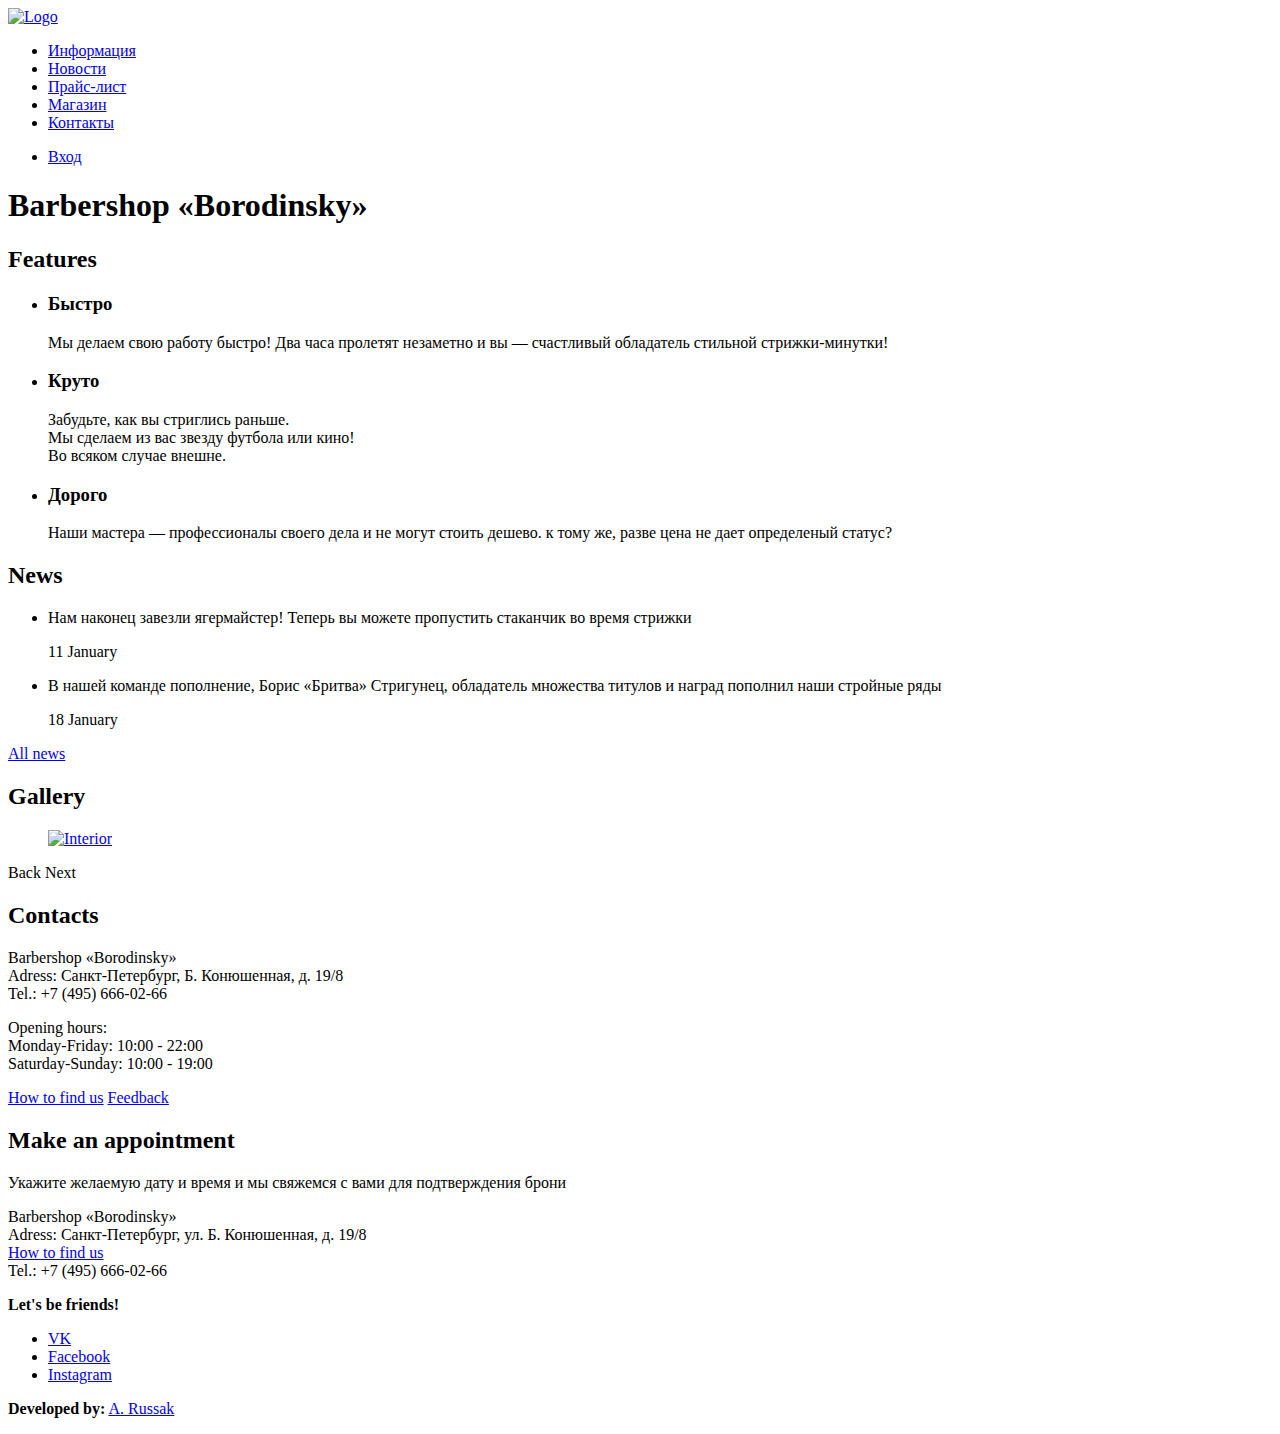
==== index.html @ 5073165b "footer added" ====
<!DOCTYPE html>
<html lang="ru">
  <head>
    <meta charset="utf-8">
    <title>Barbershop «Borodinsky»</title>
  </head>
  <body>

  <header class="main-header">
    <nav class="main-navigation">
      <a class="main-header-logo" href="index.html">
        <img src="img/index-logo.svg" width="368" height="153" alt="Logo">
      </a>
      <ul class="site-navigation">
        <li><a href="#">Информация</a></li>
        <li><a href="#">Новости</a></li>
        <li><a href="#">Прайс-лист</a></li>
        <li><a href="#">Магазин</a></li>
        <li><a href="#">Контакты</a></li>
      </ul>
      <ul class="user-navigation">
        <li class="login-link"><a href="#">Вход</a></li>
      </ul>
    </nav>
  </header>

  <main class="container">
    <h1 class="visually-hidden">Barbershop «Borodinsky»</h1>

    <section class="features">
      <h2 class="visually-hidden">Features</h2>
      <ul class="features-list">
        <li class="feature-item">
          <h3>Быстро</h3>
          <p>
            Мы делаем свою работу быстро! Два часа пролетят незаметно и вы — счастливый обладатель стильной стрижки-минутки!
          </p>
        </li>
        <li class="feature-item">
          <h3>Круто</h3>
          <p>
            Забудьте, как вы стриглись раньше.<br>
            Мы сделаем из вас звезду футбола или кино!<br>
            Во всяком случае внешне.
          </p>
        </li>
        <li class="feature-item">
          <h3>Дорого</h3>
          <p>
            Наши мастера — профессионалы своего дела и не могут стоить дешево. к тому же, разве цена не дает определеный статус?
          </p>
        </li>
      </ul>
    </section>

    <section class="news">
      <h2>News</h2>
      <ul class="news-list">
        <li class="news-item">
          <p>
            Нам наконец завезли ягермайстер! Теперь вы можете пропустить стаканчик во время стрижки
          </p>
          <time datetime="2019-01-11">11 January</time>
        </li>
        <li class="news-item">
          <p>
            В нашей команде пополнение, Борис «Бритва» Стригунец, обладaтель множества титулов и наград пополнил наши стройные ряды
          </p>
          <time datetime="2019-01-18">18 January</time>
        </li>
      </ul>
      <a class="button" href="news.html">All news</a>
    </section>

    <section class="gallery">
      <h2>Gallery</h2>
      <figure class="gallery-content">
        <a href="#"><img src="img/studio.jpg" width="286" height="164" alt="Interior"></a>
      </figure>
      <span class="button gallery-button gallery-button-back">Back</span>
      <span class="button gallery-button gallery-button-next">Next</span>
    </section>

    <section class="contacts">
      <h2>Contacts</h2>
      <p>
        Barbershop «Borodinsky»<br>
        Adress: Санкт-Петербург, Б. Конюшенная, д. 19/8<br>
        Tel.: +7 (495) 666-02-66
      </p>
      <p>
        Opening hours:<br>
        Monday-Friday: 10:00 - 22:00<br>
        Saturday-Sunday: 10:00 - 19:00
      </p>
      <a class="button" href="map.html">How to find us</a>
      <a class="button" href="contacts.html">Feedback</a>
    </section>

    <section class="appointment">
      <h2>Make an appointment</h2>
      <p class="appointment-info">
        Укажите желаемую дату и время и мы свяжемся с вами для подтверждения брони
      </p>
    </section>
  </main>

  <footer class="main-footer">
      <p class="footer-contacts">
          Barbershop «Borodinsky»<br>
          Adress: Санкт-Петербург, ул. Б. Конюшенная, д. 19/8<br>
          <a href="map.html">How to find us</a><br>
          Tel.: +7 (495) 666-02-66
      </p>
      <div class="footer-social">
          <b>Let's be friends!</b>
          <ul>
              <li>
                  <a class="social-button" href="#">VK</a>
              </li>
              <li>
                  <a class="social-button" href="#">Facebook</a>
              </li>
              <li>
                  <a class="social-button" href="#">Instagram</a>
              </li>
          </ul>
      </div>
      <p class="footer-copyright">
          <b>Developed by:</b>
          <a class="button" href="#">A. Russak</a>
      </p>
  </footer>

  </body>
</html>
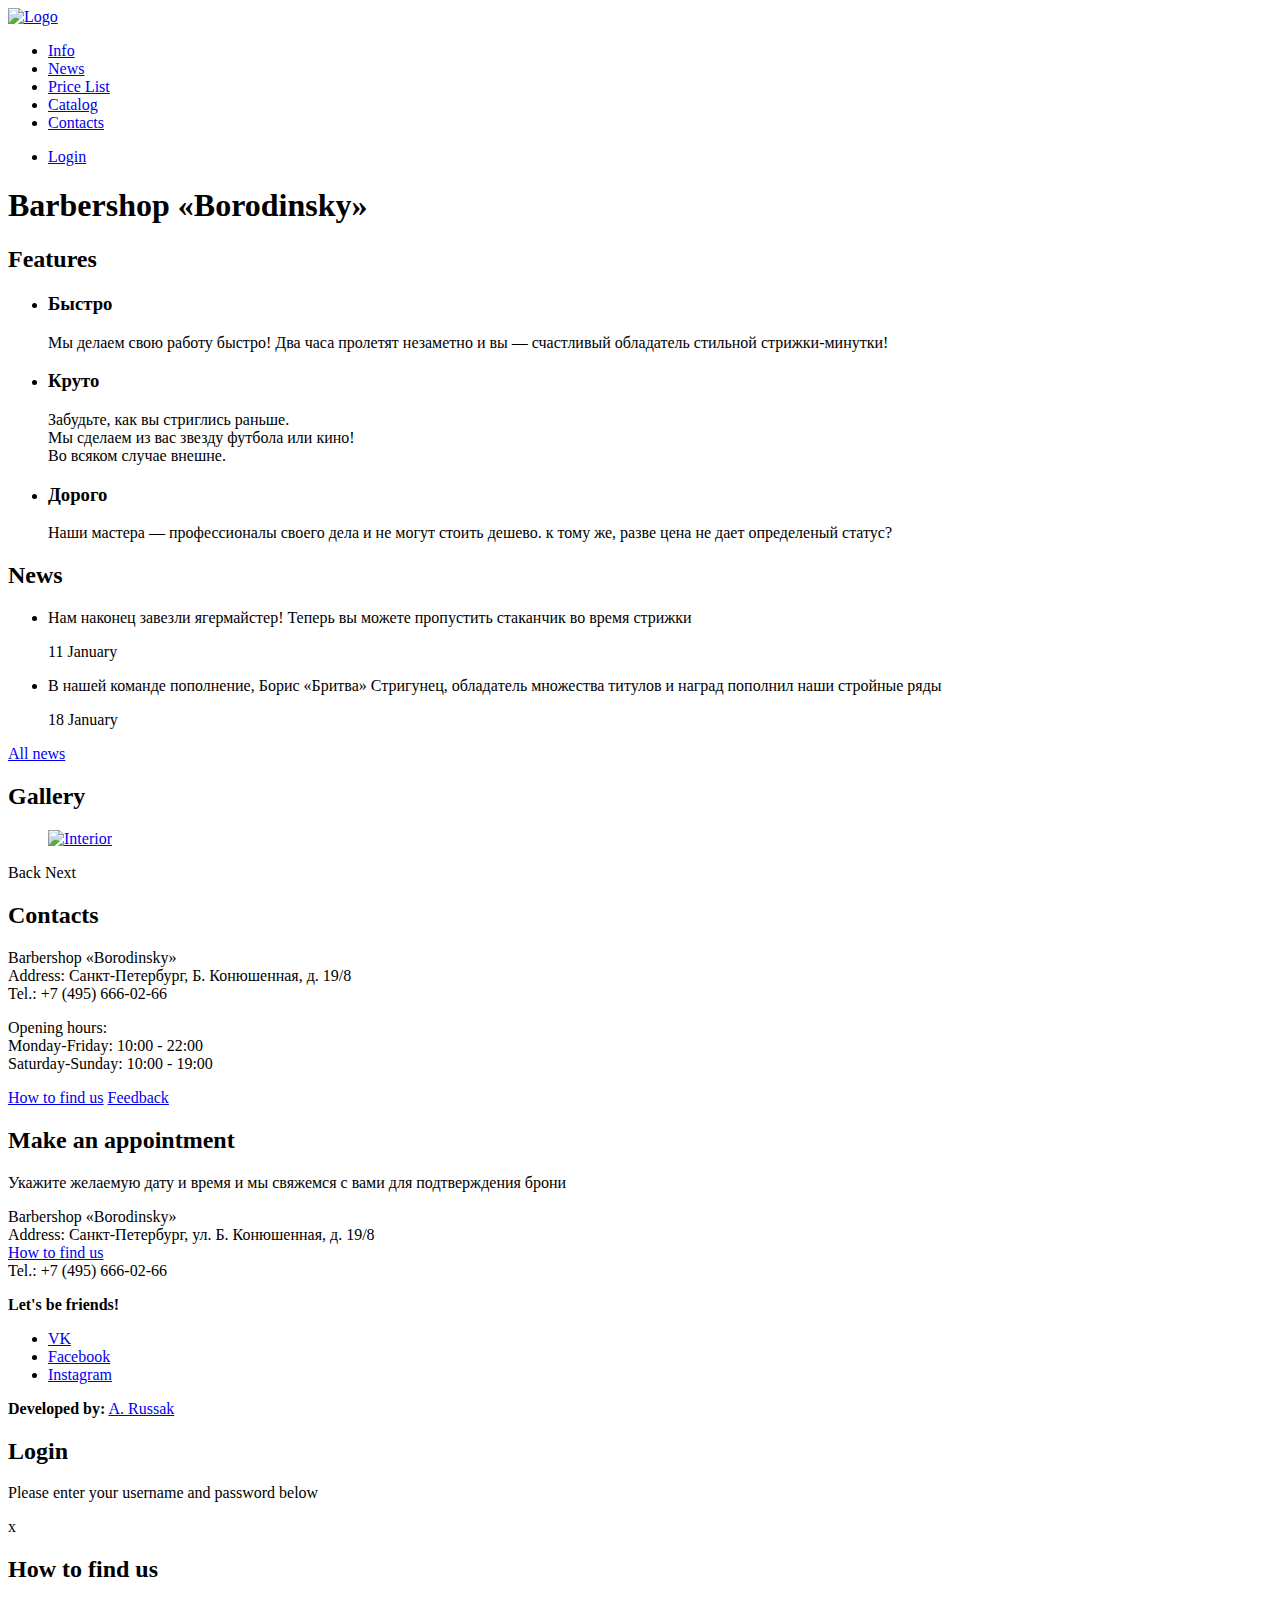
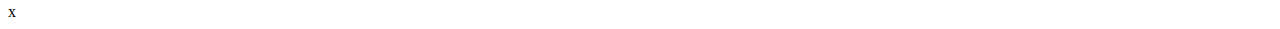
==== commit da6a143c: "new pages added" ====
--- a/index.html
+++ b/index.html
@@ -1,5 +1,5 @@
 <!DOCTYPE html>
-<html lang="ru">
+<html lang="en">
   <head>
     <meta charset="utf-8">
     <title>Barbershop «Borodinsky»</title>
@@ -11,16 +11,16 @@
       <a class="main-header-logo" href="index.html">
         <img src="img/index-logo.svg" width="368" height="153" alt="Logo">
       </a>
-      <ul class="site-navigation">
-        <li><a href="#">Информация</a></li>
-        <li><a href="#">Новости</a></li>
-        <li><a href="#">Прайс-лист</a></li>
-        <li><a href="#">Магазин</a></li>
-        <li><a href="#">Контакты</a></li>
-      </ul>
-      <ul class="user-navigation">
-        <li class="login-link"><a href="#">Вход</a></li>
-      </ul>
+        <ul class="site-navigation">
+            <li><a href="info.html">Info</a></li>
+            <li><a href="news.html">News</a></li>
+            <li><a href="price.html">Price List</a></li>
+            <li><a href="catalog.html">Catalog</a></li>
+            <li><a href="contacts.html">Contacts</a></li>
+        </ul>
+        <ul class="user-navigation">
+            <li class="login-link"><a href="#">Login</a></li>
+        </ul>
     </nav>
   </header>
 
@@ -85,7 +85,7 @@
       <h2>Contacts</h2>
       <p>
         Barbershop «Borodinsky»<br>
-        Adress: Санкт-Петербург, Б. Конюшенная, д. 19/8<br>
+        Address: Санкт-Петербург, Б. Конюшенная, д. 19/8<br>
         Tel.: +7 (495) 666-02-66
       </p>
       <p>
@@ -108,7 +108,7 @@
   <footer class="main-footer">
       <p class="footer-contacts">
           Barbershop «Borodinsky»<br>
-          Adress: Санкт-Петербург, ул. Б. Конюшенная, д. 19/8<br>
+          Address: Санкт-Петербург, ул. Б. Конюшенная, д. 19/8<br>
           <a href="map.html">How to find us</a><br>
           Tel.: +7 (495) 666-02-66
       </p>
@@ -132,5 +132,16 @@
       </p>
   </footer>
 
+  <section class="modal modal-login">
+      <h2>Login</h2>
+      <p>Please enter your username and password below</p>
+      <span class="modal-close">x</span>
+  </section>
+
+  <section class="modal modal-map">
+      <h2 class="visually-hidden">How to find us</h2>
+      <span class="modal-close">x</span>
+  </section>
+
   </body>
 </html>
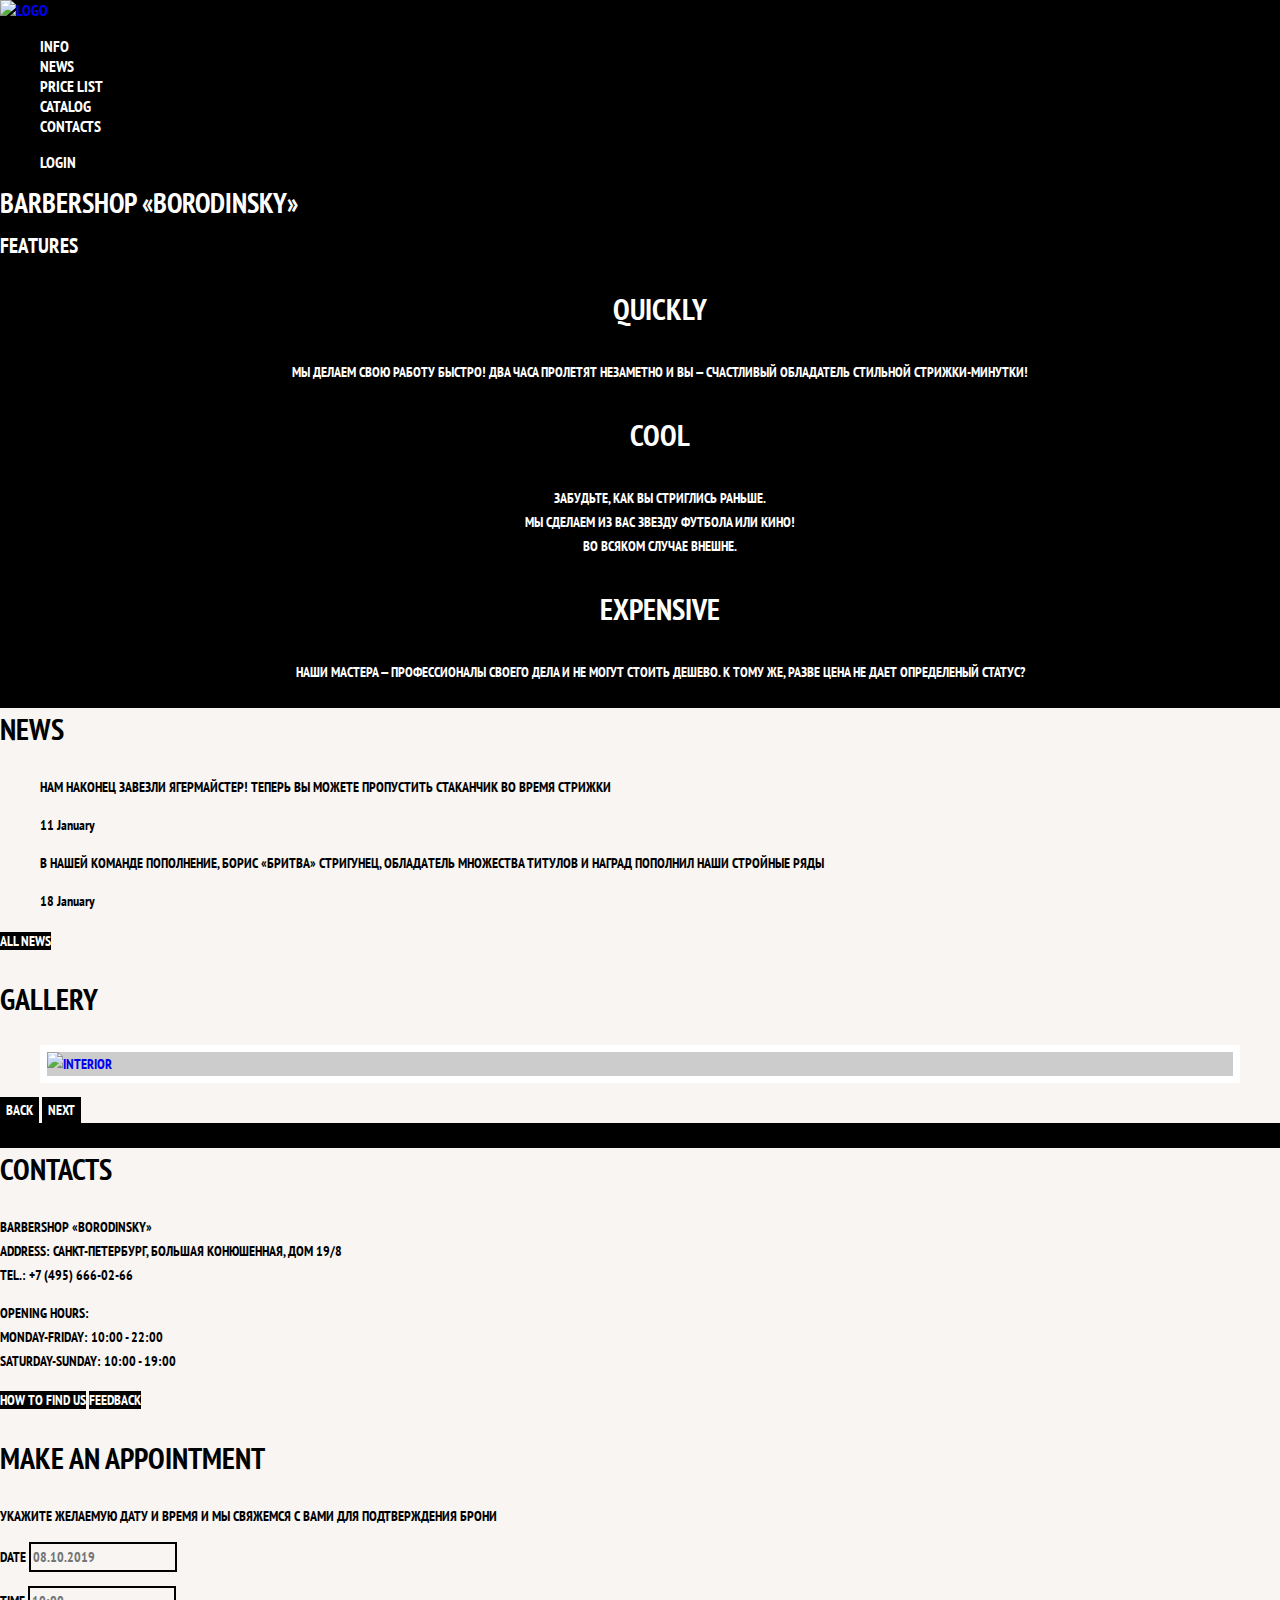
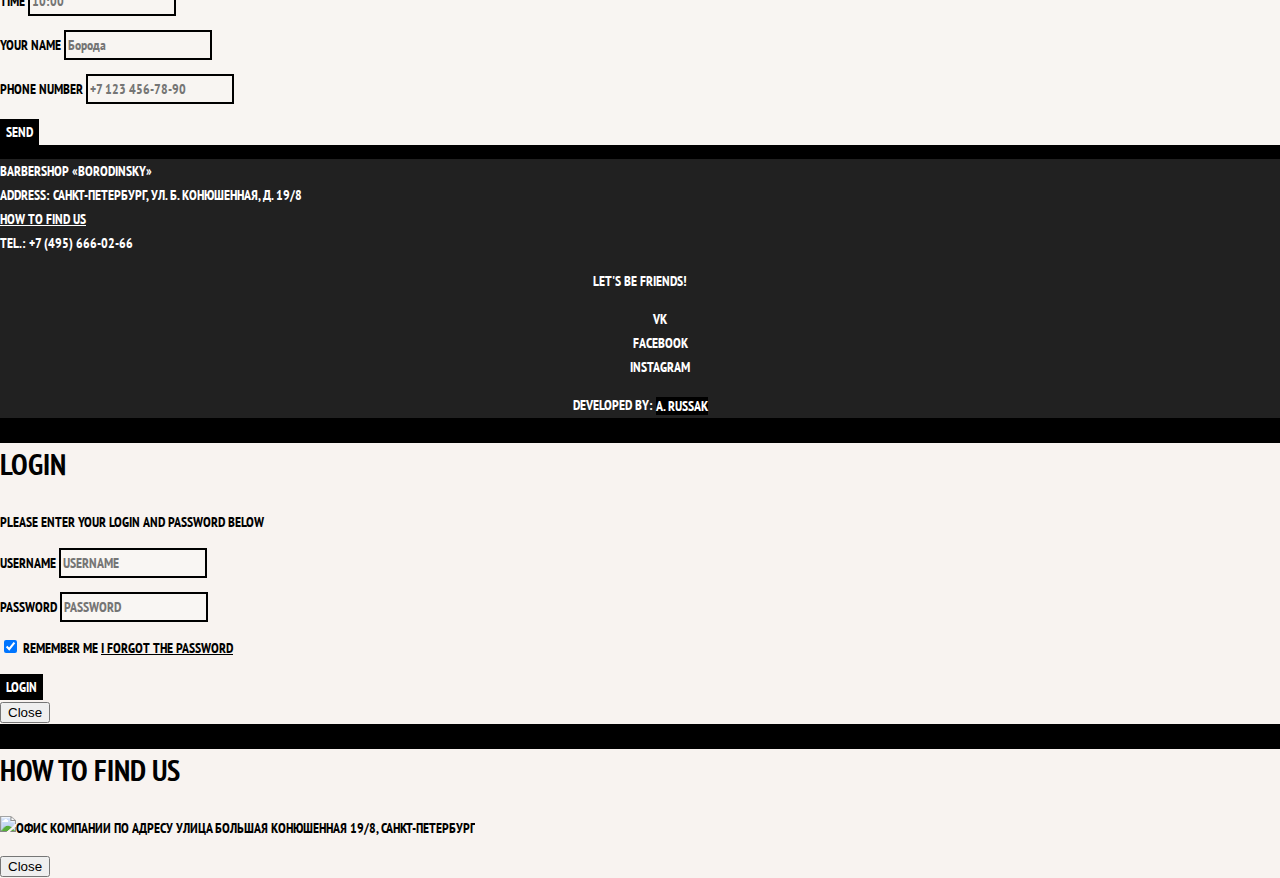
==== commit 0c15ba4d: "commit" ====
--- a/index.html
+++ b/index.html
@@ -3,13 +3,16 @@
   <head>
     <meta charset="utf-8">
     <title>Barbershop «Borodinsky»</title>
+    <link href="https://fonts.googleapis.com/css?family=PT+Sans+Narrow:400,700&display=swap&subset=cyrillic" rel="stylesheet">
+    <link href="css/normalize.css" rel="stylesheet">
+    <link href="css/style.css" rel="stylesheet">
   </head>
   <body>
 
   <header class="main-header">
     <nav class="main-navigation">
       <a class="main-header-logo" href="index.html">
-        <img src="img/index-logo.svg" width="368" height="153" alt="Logo">
+        <img src="img/index-logo.svg" width="369" height="153" alt="Logo">
       </a>
         <ul class="site-navigation">
             <li><a href="info.html">Info</a></li>
@@ -19,7 +22,9 @@
             <li><a href="contacts.html">Contacts</a></li>
         </ul>
         <ul class="user-navigation">
-            <li class="login-link"><a href="#">Login</a></li>
+            <li>
+                <a class="login-link" href="login.html">Login</a>
+            </li>
         </ul>
     </nav>
   </header>
@@ -31,13 +36,13 @@
       <h2 class="visually-hidden">Features</h2>
       <ul class="features-list">
         <li class="feature-item">
-          <h3>Быстро</h3>
+          <h3>Quickly</h3>
           <p>
             Мы делаем свою работу быстро! Два часа пролетят незаметно и вы — счастливый обладатель стильной стрижки-минутки!
           </p>
         </li>
         <li class="feature-item">
-          <h3>Круто</h3>
+          <h3>Cool</h3>
           <p>
             Забудьте, как вы стриглись раньше.<br>
             Мы сделаем из вас звезду футбола или кино!<br>
@@ -45,7 +50,7 @@
           </p>
         </li>
         <li class="feature-item">
-          <h3>Дорого</h3>
+          <h3>Expensive</h3>
           <p>
             Наши мастера — профессионалы своего дела и не могут стоить дешево. к тому же, разве цена не дает определеный статус?
           </p>
@@ -53,56 +58,81 @@
       </ul>
     </section>
 
-    <section class="news">
-      <h2>News</h2>
-      <ul class="news-list">
-        <li class="news-item">
+    <div class="index-columns">
+        <section class="news">
+          <h2>News</h2>
+          <ul class="news-list">
+            <li class="news-item">
+              <p>
+                Нам наконец завезли ягермайстер! Теперь вы можете пропустить стаканчик во время стрижки
+              </p>
+              <time datetime="2019-01-11">11 January</time>
+            </li>
+            <li class="news-item">
+              <p>
+                В нашей команде пополнение, Борис «Бритва» Стригунец, обладaтель множества титулов и наград пополнил наши стройные ряды
+              </p>
+              <time datetime="2019-01-18">18 January</time>
+            </li>
+          </ul>
+          <a class="button" href="news.html">All news</a>
+        </section>
+
+        <section class="gallery">
+          <h2>Gallery</h2>
+          <figure class="gallery-content">
+            <a href="#">
+                <img src="img/studio.jpg" width="286" height="164" alt="Interior">
+            </a>
+          </figure>
+          <button type="button" class="button gallery-button gallery-button-back">Back</button>
+          <button type="button" class="button gallery-button gallery-button-next">Next</button>
+        </section>
+    </div>
+
+    <div class="index-columns">
+        <section class="contacts">
+          <h2>Contacts</h2>
           <p>
-            Нам наконец завезли ягермайстер! Теперь вы можете пропустить стаканчик во время стрижки
+            Barbershop «Borodinsky»<br>
+            Address: Санкт-Петербург, Большая Конюшенная, дом 19/8<br>
+            Tel.: +7 (495) 666-02-66
           </p>
-          <time datetime="2019-01-11">11 January</time>
-        </li>
-        <li class="news-item">
           <p>
-            В нашей команде пополнение, Борис «Бритва» Стригунец, обладaтель множества титулов и наград пополнил наши стройные ряды
+            Opening hours:<br>
+            Monday-Friday: 10:00 - 22:00<br>
+            Saturday-Sunday: 10:00 - 19:00
           </p>
-          <time datetime="2019-01-18">18 January</time>
-        </li>
-      </ul>
-      <a class="button" href="news.html">All news</a>
-    </section>
+          <a class="button" href="map.html">How to find us</a>
+          <a class="button" href="contacts.html">Feedback</a>
+        </section>
 
-    <section class="gallery">
-      <h2>Gallery</h2>
-      <figure class="gallery-content">
-        <a href="#"><img src="img/studio.jpg" width="286" height="164" alt="Interior"></a>
-      </figure>
-      <span class="button gallery-button gallery-button-back">Back</span>
-      <span class="button gallery-button gallery-button-next">Next</span>
-    </section>
-
-    <section class="contacts">
-      <h2>Contacts</h2>
-      <p>
-        Barbershop «Borodinsky»<br>
-        Address: Санкт-Петербург, Б. Конюшенная, д. 19/8<br>
-        Tel.: +7 (495) 666-02-66
-      </p>
-      <p>
-        Opening hours:<br>
-        Monday-Friday: 10:00 - 22:00<br>
-        Saturday-Sunday: 10:00 - 19:00
-      </p>
-      <a class="button" href="map.html">How to find us</a>
-      <a class="button" href="contacts.html">Feedback</a>
-    </section>
-
-    <section class="appointment">
-      <h2>Make an appointment</h2>
-      <p class="appointment-info">
-        Укажите желаемую дату и время и мы свяжемся с вами для подтверждения брони
-      </p>
-    </section>
+        <section class="appointment">
+          <h2>Make an appointment</h2>
+          <p class="appointment-info">
+            Укажите желаемую дату и время и мы свяжемся с вами для подтверждения брони
+          </p>
+            <form class="appointment-form" action="https://echo.htmlacademy.ru" method="post">
+                <p class="appointment-item">
+                    <label for="appointment-date">Date</label>
+                    <input id="appointment-date" type="text" name="date" placeholder="08.10.2019" value="">
+                </p>
+                <p class="appointment-item">
+                    <label for="appointment-time">Time</label>
+                    <input id="appointment-time" type="text" name="time" placeholder="10:00" value="">
+                </p>
+                <p class="appointment-item">
+                    <label for="appointment-name">Your name</label>
+                    <input id="appointment-name" type="text" name="name" placeholder="Борода" value="">
+                </p>
+                <p class="appointment-item">
+                    <label for="appointment-phone">Phone number</label>
+                    <input id="appointment-phone" type="tel" name="phone" placeholder="+7 123 456-78-90" value="">
+                </p>
+                <button type="submit" class="button">Send</button>
+            </form>
+        </section>
+    </div>
   </main>
 
   <footer class="main-footer">
@@ -134,13 +164,35 @@
 
   <section class="modal modal-login">
       <h2>Login</h2>
-      <p>Please enter your username and password below</p>
-      <span class="modal-close">x</span>
+      <p>Please enter your login and password below</p>
+      <form class="login-form" method="post" action="https://echo.htmlacademy.ru">
+          <p>
+              <label for="user-login" class="visually-hidden">Username</label>
+              <input id="user-login" class="login-icon-user" type="text" name="username" value="" placeholder="username">
+          </p>
+          <p>
+              <label for="user-password" class="visually-hidden">Password</label>
+              <input id="user-password" class="login-icon-password" type="text" name="password" value="" placeholder="password">
+          </p>
+          <p class="login-password-info">
+              <label class="login-checkbox">
+                <input type="checkbox" name="remember" class="visually-hidden" checked>
+                  <span class="checkbox-indicator">Remember me</span>
+                <a class="restore" href="#">I forgot the password</a>
+              </label>
+          </p>
+          <button type="submit" class="button">Login</button>
+      </form>
+      <button class="modal-close" type="button">Close</button>
   </section>
 
   <section class="modal modal-map">
       <h2 class="visually-hidden">How to find us</h2>
-      <span class="modal-close">x</span>
+      <p>
+          <img src="img/map.jpg" width="766" height="560" alt="Офис компании по адресу улица Большая Конюшенная 19/8,
+          Санкт-Петербург">
+      </p>
+      <button class="modal-close" type="button">Close</button>
   </section>
 
   </body>
--- a/css/style.css
+++ b/css/style.css
@@ -0,0 +1,216 @@
+body {
+    margin: 0;
+
+    font-family: 'PT Sans Narrow', Arial, sans-serif;
+    font-size: 14px;
+    line-height: 24px;
+    font-weight: 700;
+    color: #ffffff;
+    text-transform: uppercase;
+
+    background-color: #000000;
+    background-image: url("../img/bg.jpg");
+    background-position: top center;
+    background-repeat: no-repeat;
+}
+
+.inner-page {
+    color: #000000;
+
+    background-color: #f9f6f3;
+    background-image: url("../img/pattern-light.jpg");
+    background-position: 0 0;
+    background-repeat: repeat;
+}
+
+a {
+    text-decoration: none;
+}
+
+.button {
+    font: inherit;
+
+    text-align: center;
+    color: #ffffff;
+    vertical-align: middle;
+    text-transform: uppercase;
+
+    background-color: #000000;
+    border: none;
+}
+
+.button:hover,
+.button:focus,
+.button:active {
+    background-color: #663d15;
+}
+
+.main-navigation {
+    font-size: 16px;
+    line-height: 20px;
+    color: #ffffff;
+
+    background-color: #000000;
+}
+
+.site-navigation,
+.user-navigation {
+    list-style: none;
+}
+
+.site-navigation a,
+.user-navigation a {
+    color: #ffffff;
+}
+
+.site-navigation a:hover,
+.site-navigation a:focus,
+.user-navigation a:hover,
+.user-navigation a:focus {
+    background-color: #242424;
+}
+
+.features-list {
+    list-style: none;
+}
+
+.feature-item {
+    text-align: center;
+}
+
+.feature-item h3 {
+    font-size: 30px;
+    line-height: 42px;
+}
+
+.index-columns {
+    color: #000000;
+
+    background-color: #f8f5f2;
+    background-image: url("../img/pattern-light.jpg");
+    background-position: 0 0;
+    background-repeat: repeat;
+}
+
+.index-columns h2 {
+    font-size: 30px;
+    line-height: 42px;
+}
+
+.news-list {
+    list-style: none;
+}
+
+.news-item time {
+    text-transform: none;
+}
+
+.gallery-content {
+    background-color: #cccccc;
+    border: 7px solid #ffffff;
+}
+
+.appointment-item input {
+    font: inherit;
+
+    background-color: transparent;
+    border: 2px solid #000000;
+}
+
+.appointment-item input:focus {
+    border-color: #663d15;
+}
+
+.main-footer {
+    color: #ffffff;
+
+    background-color: #212121;
+    background-image: url("../img/pattern-dark.jpg");
+    background-position: 0 0;
+    background-repeat: repeat;
+}
+
+.footer-contacts a {
+    color: #ffffff;
+    text-decoration: underline;
+}
+
+.footer-contacts a:hover,
+.footer-contacts a:focus {
+    text-decoration: none;
+}
+
+.footer-social {
+    text-align: center;
+}
+
+.footer-social ul {
+    list-style: none;
+}
+
+.social-button {
+    color: #ffffff;
+}
+
+.footer-copyright {
+    text-align: center;
+}
+
+.footer-copyright .button:hover,
+.footer-copyright .button:focus {
+    color: #000000;
+
+    background-color: #ffffff;
+}
+
+.modal {
+    color: #000000;
+
+    background-color: #f8f3f0;
+    background-image: url("../img/pattern-light.jpg");
+    background-position: 0 0;
+    background-repeat: repeat;
+}
+
+.modal h2 {
+    font-size: 30px;
+    line-height: 42px;
+}
+
+.login-form input[type="text"],
+.login-form input[type="password"] {
+    font: inherit;
+    color: #000000;
+    text-transform: uppercase;
+
+    background-color: #f9f6f3;
+    border: 2px solid #000000;
+}
+
+.login-form input:focus {
+    border-color: #663d15;
+}
+
+.login-checkbox:hover,
+.login-checkbox:focus {
+    color: #663d15;
+}
+
+.restore {
+    color: #000000;
+    text-decoration: underline;
+}
+
+.restore:hover,
+.restore:focus {
+    text-decoration: none;
+}
+
+
+
+
+
+
+
+
+
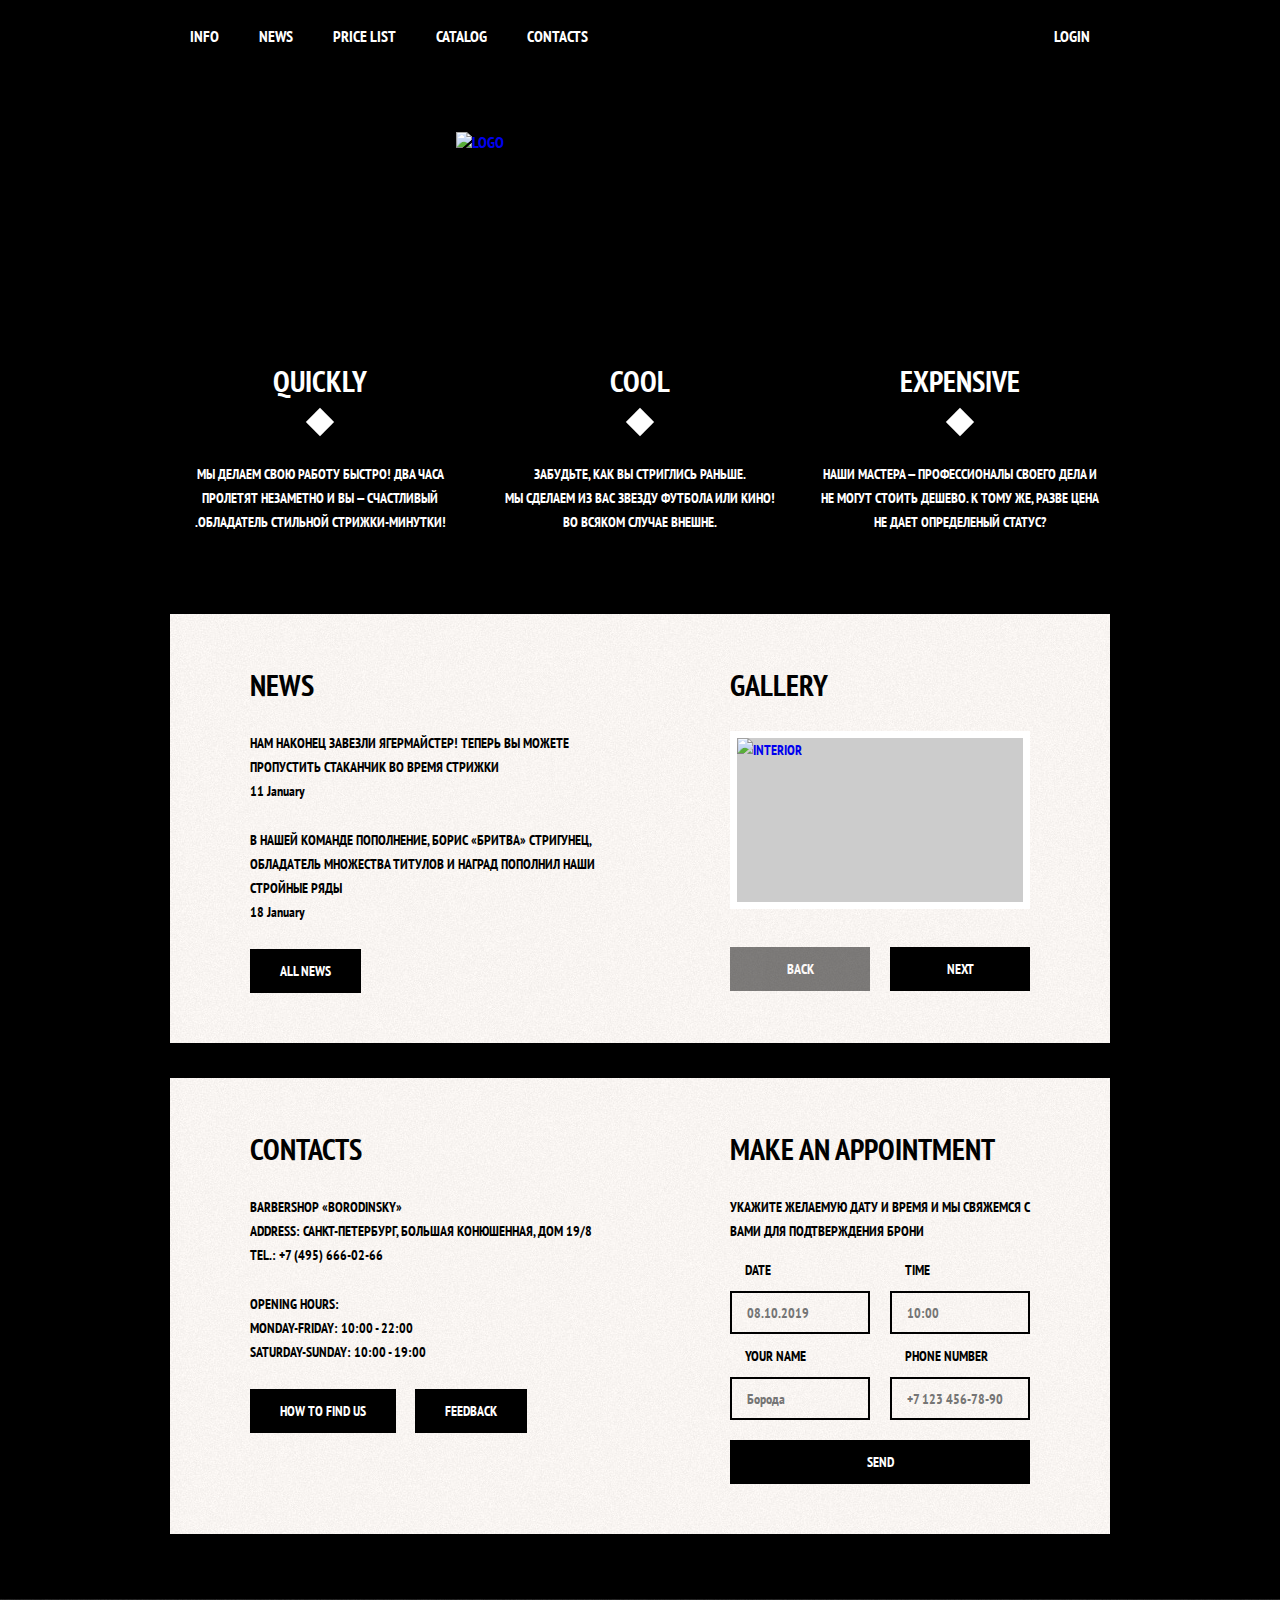
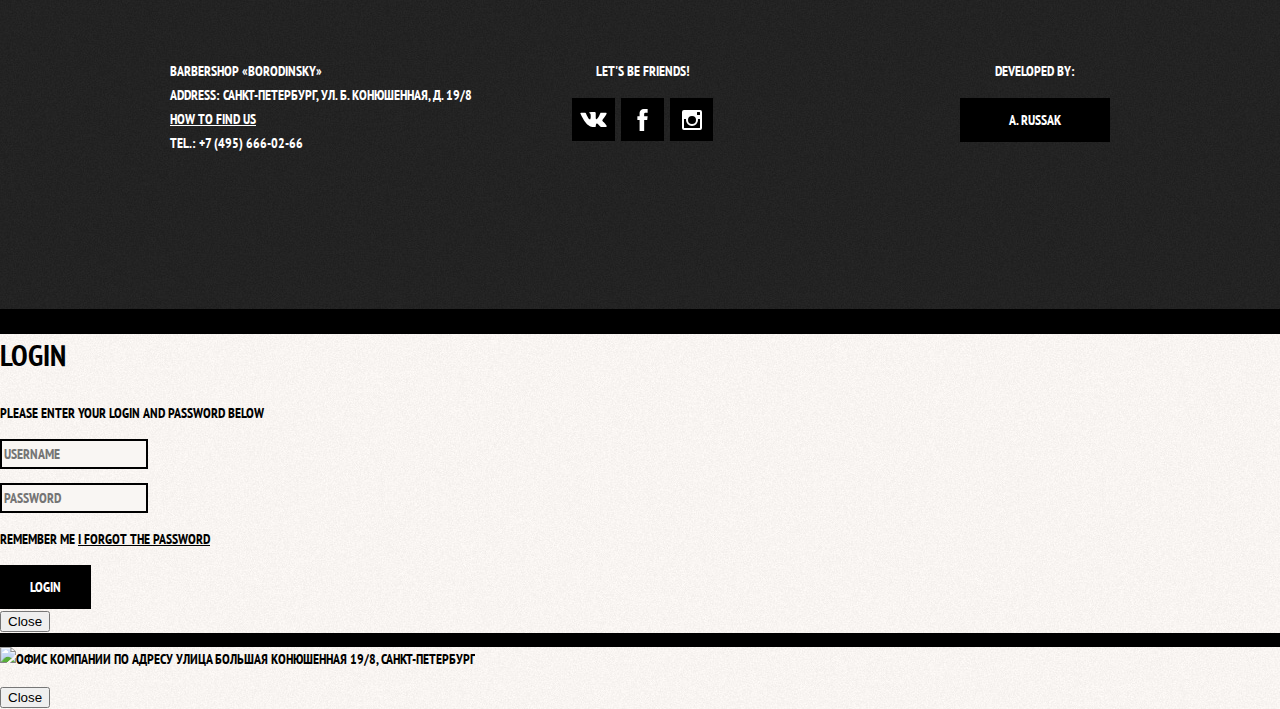
==== commit 4d103548: "Commit" ====
--- a/index.html
+++ b/index.html
@@ -14,18 +14,22 @@
       <a class="main-header-logo" href="index.html">
         <img src="img/index-logo.svg" width="369" height="153" alt="Logo">
       </a>
-        <ul class="site-navigation">
-            <li><a href="info.html">Info</a></li>
-            <li><a href="news.html">News</a></li>
-            <li><a href="price.html">Price List</a></li>
-            <li><a href="catalog.html">Catalog</a></li>
-            <li><a href="contacts.html">Contacts</a></li>
-        </ul>
-        <ul class="user-navigation">
-            <li>
-                <a class="login-link" href="login.html">Login</a>
-            </li>
-        </ul>
+      <div class="main-navigation-wrapper">
+        <div class="container">
+            <ul class="site-navigation">
+                <li><a href="info.html">Info</a></li>
+                <li><a href="news.html">News</a></li>
+                <li><a href="price.html">Price List</a></li>
+                <li><a href="catalog.html">Catalog</a></li>
+                <li><a href="contacts.html">Contacts</a></li>
+            </ul>
+            <ul class="user-navigation">
+                <li>
+                    <a class="login-link" href="login.html">Login</a>
+                </li>
+            </ul>
+        </div>
+      </div>
     </nav>
   </header>
 
@@ -38,7 +42,7 @@
         <li class="feature-item">
           <h3>Quickly</h3>
           <p>
-            Мы делаем свою работу быстро! Два часа пролетят незаметно и вы — счастливый обладатель стильной стрижки-минутки!
+            Мы делаем свою работу быстро! Два часа пролетят незаметно и вы — счастливый .обладатель стильной стрижки-минутки!
           </p>
         </li>
         <li class="feature-item">
@@ -80,13 +84,15 @@
 
         <section class="gallery">
           <h2>Gallery</h2>
-          <figure class="gallery-content">
-            <a href="#">
-                <img src="img/studio.jpg" width="286" height="164" alt="Interior">
-            </a>
-          </figure>
-          <button type="button" class="button gallery-button gallery-button-back">Back</button>
-          <button type="button" class="button gallery-button gallery-button-next">Next</button>
+          <div class="gallery-container">
+              <figure class="gallery-content">
+                <a href="#">
+                    <img src="img/studio.jpg" width="286" height="164" alt="Interior">
+                </a>
+              </figure>
+              <button type="button" class="button gallery-button gallery-button-back" disabled>Back</button>
+              <button type="button" class="button gallery-button gallery-button-next">Next</button>
+          </div>
         </section>
     </div>
 
@@ -136,30 +142,41 @@
   </main>
 
   <footer class="main-footer">
-      <p class="footer-contacts">
-          Barbershop «Borodinsky»<br>
-          Address: Санкт-Петербург, ул. Б. Конюшенная, д. 19/8<br>
-          <a href="map.html">How to find us</a><br>
-          Tel.: +7 (495) 666-02-66
-      </p>
-      <div class="footer-social">
-          <b>Let's be friends!</b>
-          <ul>
-              <li>
-                  <a class="social-button" href="#">VK</a>
-              </li>
-              <li>
-                  <a class="social-button" href="#">Facebook</a>
-              </li>
-              <li>
-                  <a class="social-button" href="#">Instagram</a>
-              </li>
-          </ul>
+      <div class="container">
+          <p class="footer-contacts">
+              Barbershop «Borodinsky»<br>
+              Address: Санкт-Петербург, ул. Б. Конюшенная, д. 19/8<br>
+              <a href="map.html">How to find us</a><br>
+              Tel.: +7 (495) 666-02-66
+          </p>
+          <div class="footer-social">
+              <b>Let's be friends!</b>
+              <ul>
+                  <li><a class="social-button" href="#"><span class="visually-hidden">VK</span>
+                      <svg xmlns="http://www.w3.org/2000/svg" width="27" height="15" viewBox="0 0 26.14 14.91">
+                          <path d="M26 13.47l-.09-.17a13.55 13.55 0 0 0-2.6-3q-.87-.83-1.1-1.12A1 1 0 0 1 22 8a10.27 10.27 0 0 1 1.22-1.78l.88-1.16q2.35-3.13 2-4L26 .94a.8.8 0 0 0-.4-.22 2.14 2.14 0 0 0-.87 0h-3.92a.51.51 0 0 0-.27 0h-.3a.6.6 0 0 0-.15.14.93.93 0 0 0-.14.24 22.22 22.22 0 0 1-1.46 3.06q-.5.84-.93 1.46a7 7 0 0 1-.71.91 4.94 4.94 0 0 1-.52.47q-.23.18-.35.15l-.23-.05a.9.9 0 0 1-.31-.33 1.49 1.49 0 0 1-.16-.53v-.55-.65-.57-1.12-1-.75a3.14 3.14 0 0 0 0-.62 2.12 2.12 0 0 0-.14-.44.73.73 0 0 0-.28-.33 1.57 1.57 0 0 0-.46-.18A9 9 0 0 0 12.57 0a8.93 8.93 0 0 0-3.25.33 1.83 1.83 0 0 0-.52.41q-.25.3-.07.33a1.67 1.67 0 0 1 1.16.59l.08.16a2.6 2.6 0 0 1 .19.63 6.32 6.32 0 0 1 .12 1 10.59 10.59 0 0 1 0 1.7q-.07.71-.13 1.1a2.21 2.21 0 0 1-.18.64 2.69 2.69 0 0 1-.16.3l-.07.07a1 1 0 0 1-.37.07.86.86 0 0 1-.46-.19 3.27 3.27 0 0 1-.56-.52 7 7 0 0 1-.66-.93q-.37-.6-.76-1.42l-.22-.39q-.2-.38-.56-1.11t-.62-1.43A.9.9 0 0 0 5.2.9h-.07a.93.93 0 0 0-.22-.16A1.44 1.44 0 0 0 4.6.65L.87.68A1 1 0 0 0 .1.94L0 1a.44.44 0 0 0 0 .22 1.08 1.08 0 0 0 .08.37Q.9 3.53 1.86 5.31t1.66 2.87Q4.23 9.27 5 10.24t1 1.24l.37.41.34.33a8.06 8.06 0 0 0 1 .78 16.34 16.34 0 0 0 1.4.9 7.6 7.6 0 0 0 1.79.72 6.19 6.19 0 0 0 2 .22h1.57a1.08 1.08 0 0 0 .72-.3l.05-.07a.9.9 0 0 0 .1-.25 1.38 1.38 0 0 0 0-.37 4.48 4.48 0 0 1 .09-1.05 2.77 2.77 0 0 1 .23-.71 1.74 1.74 0 0 1 .29-.4 1.19 1.19 0 0 1 .23-.2h.11a.86.86 0 0 1 .77.21 4.52 4.52 0 0 1 .83.79q.39.47.93 1.05a6.41 6.41 0 0 0 1 .87l.27.16a3.31 3.31 0 0 0 .71.3 1.53 1.53 0 0 0 .76.07l3.48-.05a1.58 1.58 0 0 0 .8-.17.68.68 0 0 0 .34-.37 1.06 1.06 0 0 0 0-.46 1.71 1.71 0 0 0-.1-.36z" fill="#fff">
+                          </path>
+                      </svg>
+                  </a></li>
+                  <li><a class="social-button" href="#"><span class="visually-hidden">Facebook</span>
+                      <svg xmlns="http://www.w3.org/2000/svg" width="19" height="22" viewBox="0 0 10.15 21.74">
+                          <path d="M3.34 1.12A4.77 4.77 0 0 1 6.53 0h3.61v3.81H7.81a1.07 1.07 0 0 0-1.09.83v2.55h3.42c-.08 1.23-.24 2.45-.41 3.67h-3v10.87H2.21V10.86H0V7.21h2.19V3.66a3.83 3.83 0 0 1 1.15-2.54z" fill="#fff">
+                          </path>
+                      </svg>
+                  </a></li>
+                  <li><a class="social-button" href="#"><span class="visually-hidden">Instagram</span>
+                      <svg xmlns="http://www.w3.org/2000/svg" width="20" height="20" viewBox="0 0 20 20">
+                          <path d="M18 0H2a2 2 0 0 0-2 2v16a2 2 0 0 0 2 2h16a2 2 0 0 0 2-2V2a2 2 0 0 0-2-2zm-8 6a4 4 0 1 1-4 4 4 4 0 0 1 4-4zM2.5 18a.47.47 0 0 1-.5-.5V9h2.1a3.4 3.4 0 0 0-.1 1 6 6 0 1 0 12 0 3.4 3.4 0 0 0-.1-1H18v8.5a.47.47 0 0 1-.5.5zM18 4.5a.47.47 0 0 1-.5.5h-2a.47.47 0 0 1-.5-.5v-2a.47.47 0 0 1 .5-.5h2a.47.47 0 0 1 .5.5z" fill="#fff">
+                          </path>
+                      </svg>
+                  </a></li>
+              </ul>
+          </div>
+          <p class="footer-copyright">
+              <b>Developed by:</b>
+              <a class="button" href="#">A. Russak</a>
+          </p>
       </div>
-      <p class="footer-copyright">
-          <b>Developed by:</b>
-          <a class="button" href="#">A. Russak</a>
-      </p>
   </footer>
 
   <section class="modal modal-login">
--- a/css/style.css
+++ b/css/style.css
@@ -1,216 +1,829 @@
-body {
-    margin: 0;
-
+body
+{
     font-family: 'PT Sans Narrow', Arial, sans-serif;
     font-size: 14px;
+    font-weight: 700;
     line-height: 24px;
-    font-weight: 700;
-    color: #ffffff;
+
+    margin: 0;
+
     text-transform: uppercase;
 
-    background-color: #000000;
-    background-image: url("../img/bg.jpg");
+    color: #fff;
+    background-color: #000;
+    background-image: url('../img/bg.jpg');
+    background-repeat: no-repeat;
     background-position: top center;
-    background-repeat: no-repeat;
-}
-
-.inner-page {
-    color: #000000;
-
+}
+
+a
+{
+    text-decoration: none;
+}
+
+img
+{
+    max-width: 100%;
+    height: auto;
+}
+
+.visually-hidden:not(:focus):not(:active),
+input[type="checkbox"].visually-hidden,
+input[type="radio"].visually-hidden {
+    position: absolute;
+
+    width: 1px;
+    height: 1px;
+    margin: -1px;
+    border: 0;
+    padding: 0;
+
+    white-space: nowrap;
+
+    clip-path: inset(100%);
+    clip: rect(0 0 0 0);
+    overflow: hidden;
+}
+
+.inner-page
+{
+    color: #000;
     background-color: #f9f6f3;
-    background-image: url("../img/pattern-light.jpg");
+    background-image: url('../img/pattern-light.jpg');
+    background-repeat: repeat;
     background-position: 0 0;
-    background-repeat: repeat;
-}
-
-a {
-    text-decoration: none;
-}
-
-.button {
+}
+
+.button
+{
+    display: inline-block;
+    padding: 10px 30px;
+    margin-right: 16px;
+
     font: inherit;
 
     text-align: center;
-    color: #ffffff;
     vertical-align: middle;
     text-transform: uppercase;
 
-    background-color: #000000;
+    color: #fff;
     border: none;
+    background-color: #000;
 }
 
 .button:hover,
 .button:focus,
-.button:active {
+.button:active
+{
     background-color: #663d15;
 }
 
-.main-navigation {
+.button.disabled,
+.button:disabled {
+    cursor: default;
+    opacity: 0.5;
+    background-color: #000000;
+}
+
+.visually-hidden
+{
+    display: none;
+}
+
+.main-header
+{
+    margin-bottom: 75px;
+}
+
+.inner-page .main-header
+{
+    margin-bottom: 50px;
+    background-color: #000000;
+}
+
+.main-header-logo
+{
+    width: 369px;
+    height: 153px;
+}
+
+.inner-page .main-header-logo {
+  width: 111px;
+  height: 24px;
+  padding: 23px 20px;
+}
+
+.main-navigation
+{
+    display: flex;
+    flex-direction: column;
+    align-items: center;
     font-size: 16px;
     line-height: 20px;
+}
+
+.site-navigation,
+.user-navigation
+{
+    margin: 0;
+    padding: 0;
+    list-style: none;
+    color: #fff;
+    display: flex;
+}
+
+.site-navigation
+{
+    width: 620px;
+
+    flex-wrap: wrap;
+}
+
+.user-navigation {
+    max-width: 140px;
+
+}
+
+.site-navigation a,
+.user-navigation a
+{
     color: #ffffff;
-
-    background-color: #000000;
-}
-
-.site-navigation,
-.user-navigation {
-    list-style: none;
-}
-
-.site-navigation a,
-.user-navigation a {
-    color: #ffffff;
+    display: block;
+    padding: 25px 20px;
+    vertical-align: middle;
+}
+
+.user-navigation .login-link {
+    padding-left: 50px;
+    position: relative;
+}
+
+.login-link::before
+{
+    content: "";
+
+    width: 16px;
+    height: 18px;
+
+    position: absolute;
+    top: 27px;
+    left: 24px;
+    background-image: url("../img/login.svg");
+    background-repeat: no-repeat;
+    background-position: 0 0;
+    opacity: 0.3;
+}
+
+.login-link:hover::before,
+.login-link:focus::before,
+.login-link:active::before
+{
+    opacity: 1;
 }
 
 .site-navigation a:hover,
 .site-navigation a:focus,
 .user-navigation a:hover,
-.user-navigation a:focus {
+.user-navigation a:focus
+{
     background-color: #242424;
 }
 
+.inner-page .main-navigation
+{
+align-items: flex-start;
+flex-direction: row;
+}
+
+.main-header-logo
+{
+    order: 2;
+}
+
+.inner-page .main-header-logo {
+    order: 0;
+}
+
+.main-navigation-wrapper
+{
+    background-color: #000;
+    width: 100%;
+    margin-bottom: 60px;
+    min-height: 72px;
+    display: flex;
+
+}
+
+.container
+{
+    width: 940px;
+    margin: 0 auto;
+    padding: 0 10px;
+}
+
+.main-navigation-wrapper .container
+{
+    display: flex;
+    justify-content: space-between;
+    align-items: center;
+}
+
+
+
+.inner-page .user-navigation {
+  margin-left: auto;
+}
+
+.page-title {
+  margin: 0;
+  margin-bottom: 15px;
+  padding: 0; 
+  }
+ 
+ .catalog-columns {
+  display: flex;
+   justify-content: space-between;
+}
+
+.features
+{
+    margin-bottom: 80px;
+}
+
 .features-list {
-    list-style: none;
-}
-
-.feature-item {
+    margin: 0;
+    padding: 0;
+    display: flex;
+    justify-content: space-between;
+    list-style: none;
+}
+
+.feature-item
+{
+    width: 300px;
     text-align: center;
 }
 
-.feature-item h3 {
+
+.feature-item h3
+{
     font-size: 30px;
     line-height: 42px;
-}
-
-.index-columns {
-    color: #000000;
-
+    margin: 0;
+    margin-bottom: 60px;
+    position: relative;
+}
+
+.feature-item h3::after {
+    content: "";
+
+    position: absolute;
+
+    width: 20px;
+    height: 20px;
+    margin-left: -10px;
+
+    background-color: #ffffff;
+    bottom: -30px;
+    left: 50%;
+    transform: rotate(45deg);
+}
+
+.feature-item p {
+    margin: 0 10px;
+}
+
+.index-columns
+{
+    padding: 50px 80px;
+    display: flex;
+    justify-content: space-between;
+    margin-bottom: 35px;
+    color: #000;
     background-color: #f8f5f2;
-    background-image: url("../img/pattern-light.jpg");
-    background-position: 0 0;
-    background-repeat: repeat;
-}
-
-.index-columns h2 {
+    background-image:
+            url("../img/line.png"),
+            url('../img/pattern-light.jpg');
+    background-repeat: no-repeat, repeat;
+    background-position: center, 0 0;
+}
+
+.index-columns h2
+{
     font-size: 30px;
     line-height: 42px;
-}
-
-.news-list {
-    list-style: none;
-}
-
-.news-item time {
+    margin: 0;
+    margin-bottom: 25px;
+}
+
+
+.news,
+.contacts
+{
+    width: 380px;
+}
+
+.contacts p {
+    margin: 0;
+    margin-bottom: 25px;
+}
+
+
+
+
+
+
+
+.product-photos {
+    width: 460px;
+}
+
+.product-info {
+    width: 390px;
+}
+
+
+
+
+
+.main-footer
+{
+    margin-top: 65px;
+    padding: 60px 0;
+    min-height: 190px;
+
+}
+
+.main-footer .container {
+    display: flex;
+}
+
+.footer-contacts
+{
+    margin: 0;
+    width: 320px;
+    margin-right: 80px;
+}
+
+.footer-social
+{
+    width: 145px;
+}
+
+.news-list
+{
+    list-style: none;
+    margin: 0;
+    margin-bottom: 25px;
+    padding: 0;
+}
+
+.news-item {
+    margin-bottom: 25px;
+}
+
+.news-item p {
+    margin: 0;
+}
+
+.news-item time
+{
     text-transform: none;
 }
 
-.gallery-content {
-    background-color: #cccccc;
-    border: 7px solid #ffffff;
-}
-
-.appointment-item input {
+.gallery,
+.appointment
+{
+    width: 300px;
+}
+
+.gallery-content
+{
+    border: 7px solid #fff;
+    background-color: #ccc;
+    height: 164px;
+    margin: 0;
+}
+
+.gallery-content img {
+    width: 286px;
+    height: 164px;
+}
+
+.gallery-button {
+    box-sizing: border-box;
+    position: absolute;
+    width: 140px;
+    margin: 0;
+    bottom: 0;
+}
+
+.gallery-button-back {
+    left: 0;
+}
+
+.gallery-button-next {
+    right: 0;
+}
+
+.gallery-container {
+    position: relative;
+
+    height: 260px;
+}
+
+.appointment-info {
+    margin: 0;
+    margin-bottom: 15px;
+}
+
+.appointment-form {
+    display: flex;
+    flex-wrap: wrap;
+    justify-content: space-between;
+}
+
+.appointment-item {
+    width: 140px;
+    margin: 0;
+    margin-bottom: 10px;
+}
+
+.appointment-item label {
+    display: block;
+    margin-bottom: 9px;
+    margin-left: 15px;
+}
+
+.appointment-item input
+{
+    box-sizing: border-box;
+    width: 140px;
+    padding-top: 8px;
+    padding-left: 15px;
+    padding-right: 15px;
+    padding-bottom: 7px;
+
+
     font: inherit;
 
+    border: 2px solid #000;
     background-color: transparent;
-    border: 2px solid #000000;
-}
-
-.appointment-item input:focus {
+}
+
+.appointment-item input:focus
+{
     border-color: #663d15;
 }
 
-.main-footer {
-    color: #ffffff;
-
-    background-color: #212121;
-    background-image: url("../img/pattern-dark.jpg");
-    background-position: 0 0;
-    background-repeat: repeat;
-}
-
-.footer-contacts a {
-    color: #ffffff;
-    text-decoration: underline;
-}
-
-.footer-contacts a:hover,
-.footer-contacts a:focus {
-    text-decoration: none;
-}
-
-.footer-social {
-    text-align: center;
-}
-
-.footer-social ul {
-    list-style: none;
-}
-
-.social-button {
-    color: #ffffff;
-}
-
-.footer-copyright {
-    text-align: center;
-}
-
-.footer-copyright .button:hover,
-.footer-copyright .button:focus {
-    color: #000000;
-
-    background-color: #ffffff;
-}
-
-.modal {
-    color: #000000;
-
-    background-color: #f8f3f0;
-    background-image: url("../img/pattern-light.jpg");
-    background-position: 0 0;
-    background-repeat: repeat;
-}
-
-.modal h2 {
+.appointment .button {
+    display: block;
+    width: 100%;
+    margin-top: 10px;
+    margin-right: 0;
+}
+
+.page-title
+{
     font-size: 30px;
     line-height: 42px;
 }
 
-.login-form input[type="text"],
-.login-form input[type="password"] {
+.breadcrumbs
+{
+    list-style: none;
+    padding: 0;
+    margin: 0;
+    margin-bottom: 50px;
+}
+
+.breadcrumbs a
+{
+    color: #000;
+}
+
+.breadcrumbs a:hover,
+.breadcrumbs a:focus
+{
+    text-decoration: underline;
+}
+
+.breadcrumbs-current
+{
+    color: #aba9a7;
+}
+
+  .filters {width: 180px;}
+  
+.filter fieldset
+{
+    border: none;
+}
+
+.filter legend
+{
+    font-size: 24px;
+    line-height: 30px;
+}
+
+.filter ul
+{
+    line-height: 18px;
+
+    list-style: none;
+}
+
+.filter-input:hover   label,
+.filter-input:focus   label
+{
+    color: #663d15;
+}
+
+.filter-input:disabled   label
+{
+    opacity: .5;
+    color: #000;
+}
+
+  .catalog {
+  width: 700px;
+  }
+  
+  
+.catalog-list
+{
+    list-style: none;
+  padding: 0;
+  margin: 0;
+  display: flex;
+  flex-wrap: wrap;
+  margin-bottom: 25px;
+}
+
+.catalog-item
+{
+    background-color: #f8f8f8;
+    box-shadow: 0 0 10px rgba(0, 0, 0, .1);
+  width: 220px;
+  margin-bottom: 20px;
+  margin-right: 20px;
+}
+  
+  .catalog-item:nth-child(3n) {
+  margin-right: 0;
+}
+
+.catalog-item:hover
+{
+    box-shadow: 0 0 10px rgba(0, 0, 0, .2);
+}
+
+.catalog-item a
+{
+    color: #000;
+}
+
+.catalog-item h3
+{
+    font-size: 14px;
+    line-height: 18px;
+}
+
+.catalog-category
+{
+    text-transform: none;
+}
+
+.catalog-item-price b
+{
+    font-size: 14px;
+    line-height: 20px;
+
+    text-align: center;
+
+    background-color: #e5e5e5;
+}
+
+.catalog-item-price .button
+{
+    line-height: 20px;
+
+    color: #fff;
+}
+
+.pagination-list
+{
+    list-style: none;
+  padding: 0;
+  margin: 0;
+}
+
+.pagination-item a
+{
+    color: #fff;
+    background-color: #000;
+}
+
+.pagination-item a:hover,
+.pagination-item a:focus,
+.pagination-item a:active
+{
+    background-color: #663d15;
+}
+
+.pagination-item-current a
+{
+    color: #000;
+    background-color: #fff;
+}
+
+.pagination-item-current a:hover,
+.pagination-item-current a:focus,
+.pagination-item-current a:active
+{
+    color: #000;
+    background-color: #fff;
+}
+.product-photo-preview
+{
+    list-style: none;
+}
+
+.product-photo-preview li
+{
+    box-shadow: 0 0 10px 2px rgba(0, 0, 0, .1);
+}
+
+.product-photo-full
+{
+    box-shadow: 0 0 10px 2px rgba(0, 0, 0, .1);
+}
+
+.product-article
+{
+    text-align: right;
+
+    color: #aeaeae;
+}
+
+.product-price b
+{
+    line-height: 20px;
+
+    text-align: center;
+
+    background-color: #e5e5e5;
+}
+
+.product-info h3
+{
+    font-size: 24px;
+    line-height: 30px;
+}
+
+.product-info ul
+{
+    list-style: none;
+}
+
+.main-footer
+{
+    color: #fff;
+    background-color: #212121;
+    background-image: url('../img/pattern-dark.jpg');
+    background-repeat: repeat;
+    background-position: 0 0;
+}
+
+  .inner-page .main-footer {
+  margin-top: 45px;
+}
+    
+.footer-contacts a
+{
+    text-decoration: underline;
+
+    color: #fff;
+}
+
+.footer-contacts a:hover,
+.footer-contacts a:focus
+{
+    text-decoration: none;
+}
+
+.footer-social
+{
+    text-align: center;
+}
+
+.footer-social ul
+{
+    list-style: none;
+    display: flex;
+    width: 141px;
+    flex-wrap: wrap;
+    justify-content: space-between;
+    margin: 0 auto;
+    padding: 0;
+}
+
+.footer-social b {
+    display: block;
+    margin-bottom: 15px;
+}
+
+.social-button
+{
+    width: 43px;
+    height: 43px;
+
+    background-color: #000000;
+    display: flex;
+    align-items: center;
+    justify-content: center;
+
+}
+
+.social-button:hover path,
+.social-button:focus path {
+    fill: #000000;
+}
+
+.footer-copyright
+{
+    text-align: center;
+
+    margin: 0;
+    width: 150px;
+    margin-left: auto;
+}
+
+.footer-copyright b {
+    display: block;
+    margin-bottom: 15px;
+}
+
+.footer-copyright .button {
+    display: block;
+    margin-right: 0;
+}
+
+
+.footer-copyright .button:hover,
+.footer-copyright .button:focus
+{
+    color: #000;
+    background-color: #fff;
+}
+
+.modal
+{
+    color: #000;
+    background-color: #f8f3f0;
+    background-image: url('../img/pattern-light.jpg');
+    background-repeat: repeat;
+    background-position: 0 0;
+}
+
+.modal h2
+{
+    font-size: 30px;
+    line-height: 42px;
+}
+
+.login-form input[type='text'],
+.login-form input[type='password']
+{
     font: inherit;
-    color: #000000;
+
     text-transform: uppercase;
 
+    color: #000;
+    border: 2px solid #000;
     background-color: #f9f6f3;
-    border: 2px solid #000000;
-}
-
-.login-form input:focus {
+}
+
+.login-form input:focus
+{
     border-color: #663d15;
 }
 
 .login-checkbox:hover,
-.login-checkbox:focus {
+.login-checkbox:focus
+{
     color: #663d15;
 }
 
-.restore {
-    color: #000000;
+.restore
+{
     text-decoration: underline;
+
+    color: #000;
 }
 
 .restore:hover,
-.restore:focus {
+.restore:focus
+{
     text-decoration: none;
 }
-
-
-
-
-
-
-
-
-
